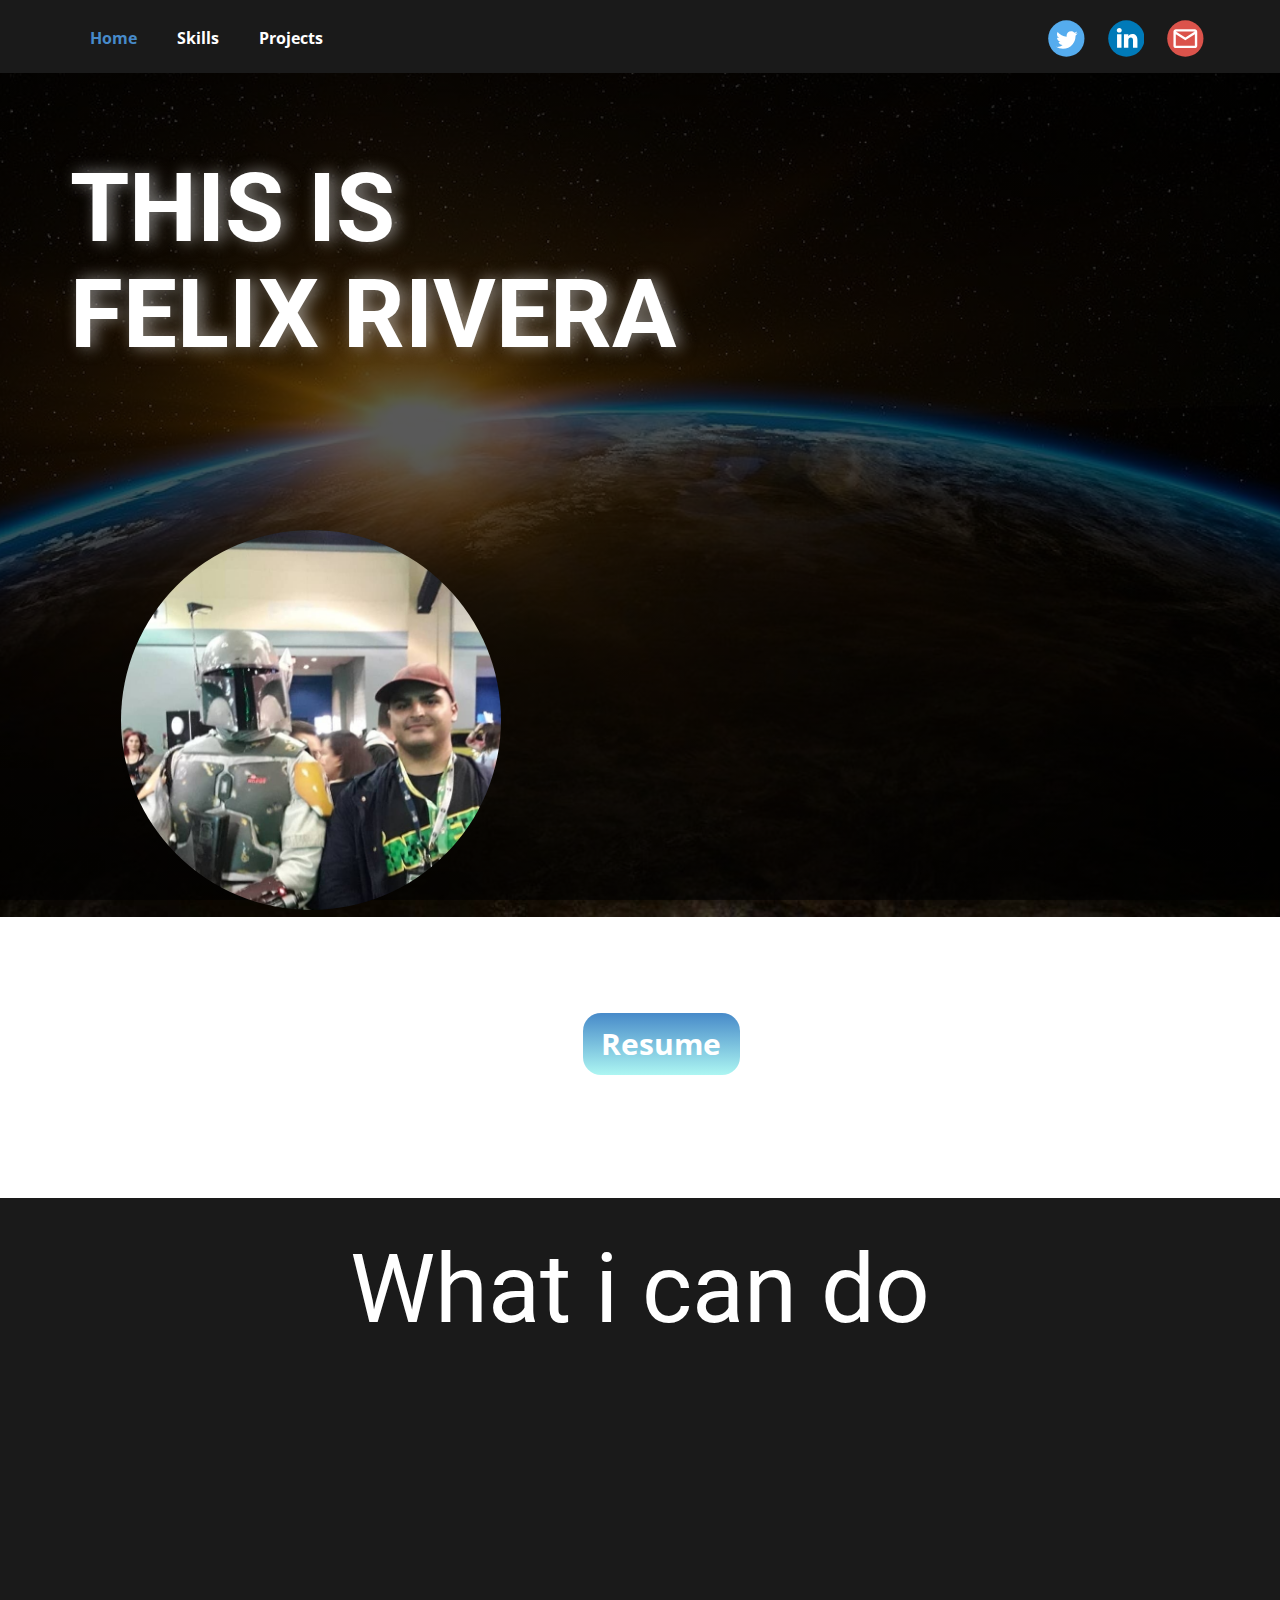
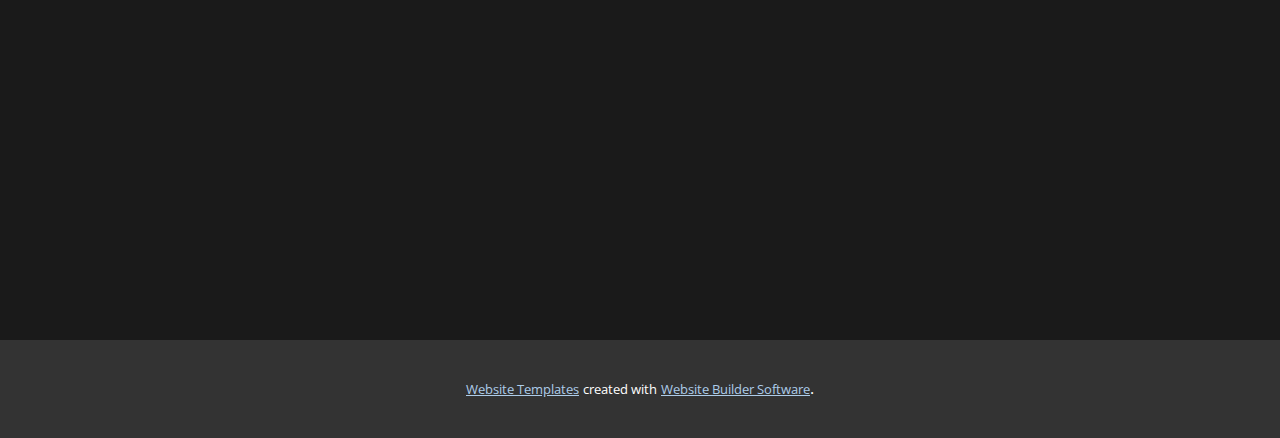
==== index.html @ 3ed3681c "initial comit" ====
<!DOCTYPE html>
<html style="font-size: 16px;">
  <head>
    <meta name="viewport" content="width=device-width, initial-scale=1.0">
    <meta charset="utf-8">
    <meta name="keywords" content="INTUITIVE">
    <meta name="description" content="">
    <title>Home</title>
    <link rel="stylesheet" href="nicepage.css" media="screen">
<link rel="stylesheet" href="Home.css" media="screen">
    <script class="u-script" type="text/javascript" src="jquery.js" defer=""></script>
    <script class="u-script" type="text/javascript" src="nicepage.js" defer=""></script>
    <meta name="generator" content="Nicepage 4.12.17, nicepage.com">
    <link id="u-theme-google-font" rel="stylesheet" href="https://fonts.googleapis.com/css?family=Roboto:100,100i,300,300i,400,400i,500,500i,700,700i,900,900i|Open+Sans:300,300i,400,400i,500,500i,600,600i,700,700i,800,800i">
    <link id="u-page-google-font" rel="stylesheet" href="https://fonts.googleapis.com/css?family=Montserrat:100,100i,200,200i,300,300i,400,400i,500,500i,600,600i,700,700i,800,800i,900,900i">
    
    
    
    
    <script type="application/ld+json">{
		"@context": "http://schema.org",
		"@type": "Organization",
		"name": "",
		"sameAs": [
				"https://twitter.com/FelixARiveraAy1",
				"https://www.linkedin.com/in/felix-rivera-ayala-a503a81b5/",
				"mailto:friveragd@gmail.com"
		]
}</script>
    <meta name="theme-color" content="#478ac9">
    <meta name="twitter:site" content="@">
    <meta name="twitter:card" content="summary_large_image">
    <meta name="twitter:title" content="Home">
    <meta name="twitter:description" content="">
    <meta property="og:title" content="Home">
    <meta property="og:type" content="website">
  </head>
  <body data-home-page="Home.html" data-home-page-title="Home" class="u-body u-xl-mode"><header class="u-grey-90 u-header u-sticky u-sticky-5e50" id="sec-444b" data-animation-name="" data-animation-duration="0" data-animation-delay="0" data-animation-direction=""><div class="u-clearfix u-sheet u-sheet-1">
        <nav class="u-menu u-menu-dropdown u-offcanvas u-menu-1">
          <div class="menu-collapse" style="font-size: 1rem; letter-spacing: 0px; font-weight: 700;">
            <a class="u-button-style u-custom-active-border-color u-custom-border u-custom-border-color u-custom-borders u-custom-hover-border-color u-custom-left-right-menu-spacing u-custom-text-active-color u-custom-text-color u-custom-text-hover-color u-custom-top-bottom-menu-spacing u-nav-link" href="#">
              <svg class="u-svg-link" viewBox="0 0 24 24"><use xmlns:xlink="http://www.w3.org/1999/xlink" xlink:href="#menu-hamburger"></use></svg>
              <svg class="u-svg-content" version="1.1" id="menu-hamburger" viewBox="0 0 16 16" x="0px" y="0px" xmlns:xlink="http://www.w3.org/1999/xlink" xmlns="http://www.w3.org/2000/svg"><g><rect y="1" width="16" height="2"></rect><rect y="7" width="16" height="2"></rect><rect y="13" width="16" height="2"></rect>
</g></svg>
            </a>
          </div>
          <div class="u-custom-menu u-nav-container">
            <ul class="u-nav u-unstyled u-nav-1"><li class="u-nav-item"><a class="u-button-style u-nav-link u-text-active-palette-1-base u-text-hover-palette-2-base" href="Home.html" style="padding: 10px 20px;">Home</a>
</li><li class="u-nav-item"><a class="u-button-style u-nav-link u-text-active-palette-1-base u-text-hover-palette-2-base" href="Home.html#sec-2926" data-page-id="25236075" style="padding: 10px 20px;">Skills</a>
</li><li class="u-nav-item"><a class="u-button-style u-nav-link u-text-active-palette-1-base u-text-hover-palette-2-base" href="Home.html#carousel_3c67" data-page-id="25236075" style="padding: 10px 20px;">Projects</a>
</li></ul>
          </div>
          <div class="u-custom-menu u-nav-container-collapse">
            <div class="u-black u-container-style u-inner-container-layout u-opacity u-opacity-95 u-sidenav">
              <div class="u-inner-container-layout u-sidenav-overflow">
                <div class="u-menu-close"></div>
                <ul class="u-align-center u-nav u-popupmenu-items u-unstyled u-nav-2"><li class="u-nav-item"><a class="u-button-style u-nav-link" href="Home.html">Home</a>
</li><li class="u-nav-item"><a class="u-button-style u-nav-link" href="Home.html#sec-2926" data-page-id="25236075">Skills</a>
</li><li class="u-nav-item"><a class="u-button-style u-nav-link" href="Home.html#carousel_3c67" data-page-id="25236075">Projects</a>
</li></ul>
              </div>
            </div>
            <div class="u-black u-menu-overlay u-opacity u-opacity-70"></div>
          </div>
        </nav>
        <div class="u-social-icons u-spacing-23 u-social-icons-1">
          <a class="u-social-url" title="twitter" target="_blank" href="https://twitter.com/FelixARiveraAy1"><span class="u-icon u-social-icon u-social-twitter u-icon-1"><svg class="u-svg-link" preserveAspectRatio="xMidYMin slice" viewBox="0 0 112 112" style=""><use xmlns:xlink="http://www.w3.org/1999/xlink" xlink:href="#svg-7efd"></use></svg><svg class="u-svg-content" viewBox="0 0 112 112" x="0" y="0" id="svg-7efd"><circle fill="currentColor" class="st0" cx="56.1" cy="56.1" r="55"></circle><path fill="#FFFFFF" d="M83.8,47.3c0,0.6,0,1.2,0,1.7c0,17.7-13.5,38.2-38.2,38.2C38,87.2,31,85,25,81.2c1,0.1,2.1,0.2,3.2,0.2
            c6.3,0,12.1-2.1,16.7-5.7c-5.9-0.1-10.8-4-12.5-9.3c0.8,0.2,1.7,0.2,2.5,0.2c1.2,0,2.4-0.2,3.5-0.5c-6.1-1.2-10.8-6.7-10.8-13.1
            c0-0.1,0-0.1,0-0.2c1.8,1,3.9,1.6,6.1,1.7c-3.6-2.4-6-6.5-6-11.2c0-2.5,0.7-4.8,1.8-6.7c6.6,8.1,16.5,13.5,27.6,14
            c-0.2-1-0.3-2-0.3-3.1c0-7.4,6-13.4,13.4-13.4c3.9,0,7.3,1.6,9.8,4.2c3.1-0.6,5.9-1.7,8.5-3.3c-1,3.1-3.1,5.8-5.9,7.4
            c2.7-0.3,5.3-1,7.7-2.1C88.7,43,86.4,45.4,83.8,47.3z"></path></svg></span>
          </a>
          <a class="u-social-url" target="_blank" data-type="LinkedIn" title="LinkedIn" href="https://www.linkedin.com/in/felix-rivera-ayala-a503a81b5/"><span class="u-icon u-social-icon u-social-linkedin u-icon-2"><svg class="u-svg-link" preserveAspectRatio="xMidYMin slice" viewBox="0 0 112 112" style=""><use xmlns:xlink="http://www.w3.org/1999/xlink" xlink:href="#svg-7fb4"></use></svg><svg class="u-svg-content" viewBox="0 0 112 112" x="0" y="0" id="svg-7fb4"><circle fill="currentColor" cx="56.1" cy="56.1" r="55"></circle><path fill="#FFFFFF" d="M41.3,83.7H27.9V43.4h13.4V83.7z M34.6,37.9L34.6,37.9c-4.6,0-7.5-3.1-7.5-7c0-4,3-7,7.6-7s7.4,3,7.5,7
            C42.2,34.8,39.2,37.9,34.6,37.9z M89.6,83.7H76.2V62.2c0-5.4-1.9-9.1-6.8-9.1c-3.7,0-5.9,2.5-6.9,4.9c-0.4,0.9-0.4,2.1-0.4,3.3v22.5
            H48.7c0,0,0.2-36.5,0-40.3h13.4v5.7c1.8-2.7,5-6.7,12.1-6.7c8.8,0,15.4,5.8,15.4,18.1V83.7z"></path></svg></span>
          </a>
          <a class="u-social-url" target="_blank" data-type="Email" title="Email" href="mailto:friveragd@gmail.com"><span class="u-icon u-social-email u-social-icon u-icon-3"><svg class="u-svg-link" preserveAspectRatio="xMidYMin slice" viewBox="0 0 112 112" style=""><use xmlns:xlink="http://www.w3.org/1999/xlink" xlink:href="#svg-69ce"></use></svg><svg class="u-svg-content" viewBox="0 0 112 112" x="0" y="0" id="svg-69ce"><circle fill="currentColor" cx="56.1" cy="56.1" r="55"></circle><path id="path3864" fill="#FFFFFF" d="M27.2,28h57.6c4,0,7.2,3.2,7.2,7.2l0,0v42.7c0,3.9-3.2,7.2-7.2,7.2l0,0H27.2
	c-4,0-7.2-3.2-7.2-7.2V35.2C20,31.1,23.2,28,27.2,28 M56,52.9l28.8-17.8H27.2L56,52.9 M27.2,77.7h57.6V43.5L56,61.3L27.2,43.5V77.7z
	"></path></svg></span>
          </a>
        </div>
      </div></header>
    <section class="skrollable u-align-left u-clearfix u-image u-parallax u-shading u-section-1" src="" data-image-width="1280" data-image-height="640" id="sec-ab57">
      <div class="u-clearfix u-sheet u-sheet-1">
        <h1 class="u-text u-title u-text-1" data-animation-name="bounceIn" data-animation-duration="1750" data-animation-direction="" data-animation-out="1" data-animation-delay="250">This&nbsp;is&nbsp;<br>felix Rivera
        </h1>
        <div class="u-image u-image-circle u-preserve-proportions u-image-1" alt="" data-image-width="797" data-image-height="788" data-animation-name="customAnimationIn" data-animation-duration="1000" data-animation-direction="" data-animation-delay="500"></div>
        <blockquote class="u-text u-text-2" data-animation-name="customAnimationIn" data-animation-duration="1000" data-animation-delay="750">
          <span style="font-size: 1.875rem;"> I'm an independent game dev stationed in Puerto Rico that specializes in Gameplay programming and Design. In addition to my game development skills, I'm also adept at teaching, team management and currently expanding my horizons with the cybersecurity sector.</span>
        </blockquote>
        <a href="files/FelixRiveraAyalaResume.pdf" class="u-border-none u-btn u-btn-round u-button-style u-file-link u-gradient u-hover-feature u-hover-palette-1-light-1 u-none u-radius-18 u-btn-1">Resume</a>
      </div>
      
    </section>
    <section class="u-align-center u-clearfix u-grey-90 u-section-2" id="sec-2926">
      <div class="u-clearfix u-sheet u-sheet-1">
        <h1 class="u-text u-text-default u-text-1">What i can do</h1>
        <div class="u-list u-list-1">
          <div class="u-repeater u-repeater-1">
            <div class="u-align-center u-container-style u-list-item u-repeater-item u-list-item-1" data-animation-name="customAnimationIn" data-animation-duration="1000" data-animation-direction="">
              <div class="u-container-layout u-similar-container u-container-layout-1"><span class="u-file-icon u-hover-feature u-icon u-icon-circle u-palette-1-base u-spacing-20 u-text-grey-90 u-icon-1"><img src="images/5.png" alt=""></span>
                <h3 class="u-text u-text-2">Game Design</h3>
              </div>
            </div>
            <div class="u-align-center u-container-style u-list-item u-repeater-item u-list-item-2" data-animation-name="customAnimationIn" data-animation-duration="1000" data-animation-direction="">
              <div class="u-container-layout u-similar-container u-container-layout-2"><span class="u-hover-feature u-icon u-icon-circle u-palette-1-base u-spacing-20 u-text-grey-90 u-icon-2"><svg class="u-svg-link" preserveAspectRatio="xMidYMin slice" viewBox="0 0 128 128" style=""><use xmlns:xlink="http://www.w3.org/1999/xlink" xlink:href="#svg-e132"></use></svg><svg class="u-svg-content" viewBox="0 0 128 128" id="svg-e132"><path d="m44.1 63.9h39.8c4.6 0 8.4-3.9 8.4-8.8v-1.8c0-5.6-2.8-10.7-7.3-13.3-2.4-1.4-5.4-2.9-8.8-4.1 2.8-3 4.6-6.9 4.6-11.3-0.1-9.2-7.6-16.6-16.8-16.6s-16.7 7.4-16.7 16.5c0 4.4 1.7 8.4 4.6 11.3-3.4 1.2-6.5 2.7-8.8 4.1-4.5 2.7-7.3 7.7-7.3 13.3v1.8c-0.1 4.9 3.7 8.9 8.3 8.9zm19.9-48c4.8 0 8.7 3.9 8.7 8.6 0 4.8-3.9 8.6-8.7 8.6s-8.7-3.9-8.7-8.6 3.9-8.6 8.7-8.6zm-20.3 37.3c0-2.7 1.3-5.3 3.4-6.5 4-2.3 10.2-5.1 16.9-5.1s12.9 2.8 16.9 5.1c2.1 1.2 3.4 3.8 3.4 6.5v1.8c0 0.6-0.3 0.9-0.4 0.9h-39.8c-0.1 0-0.4-0.3-0.4-0.9v-1.8zm5.5 40.9c-2.4-1.4-5.4-2.9-8.8-4.1 2.8-3 4.6-7 4.6-11.3 0-9.1-7.5-16.5-16.7-16.5s-16.7 7.4-16.7 16.5c0 4.4 1.7 8.4 4.6 11.3-3.4 1.2-6.5 2.7-8.8 4.1-4.6 2.6-7.4 7.7-7.4 13.3v1.8c0 4.9 3.8 8.8 8.4 8.8h39.8c4.6 0 8.4-3.9 8.4-8.8v-1.8c0-5.6-2.8-10.7-7.4-13.3zm-20.9-24.1c4.8 0 8.7 3.9 8.7 8.6 0 4.8-3.9 8.6-8.7 8.6s-8.7-3.9-8.7-8.6 3.9-8.6 8.7-8.6zm20.3 39.2c0 0.6-0.3 0.9-0.4 0.9h-39.8c-0.1 0-0.4-0.3-0.4-0.9v-1.8c0-2.7 1.3-5.3 3.4-6.5 4-2.3 10.2-5.1 16.9-5.1s12.9 2.8 16.9 5.1c2.1 1.2 3.4 3.8 3.4 6.5v1.8zm72.1-15.1c-2.4-1.4-5.4-2.9-8.8-4.1 2.8-3 4.6-6.9 4.6-11.3 0-9.1-7.5-16.5-16.7-16.5s-16.7 7.4-16.7 16.5c-0.1 4.3 1.7 8.3 4.5 11.3-3.4 1.2-6.5 2.7-8.8 4.1-4.5 2.7-7.3 7.7-7.3 13.3v1.8c0 4.9 3.8 8.8 8.4 8.8h39.8c4.6 0 8.4-3.9 8.4-8.8v-1.8c-0.1-5.6-2.9-10.7-7.4-13.3zm-21-24.1c4.8 0 8.7 3.9 8.7 8.6 0 4.8-3.9 8.6-8.7 8.6s-8.7-3.9-8.7-8.6 3.9-8.6 8.7-8.6zm20.3 39.2c0 0.6-0.3 0.9-0.4 0.9h-39.8c-0.1 0-0.4-0.3-0.4-0.9v-1.8c0-2.7 1.3-5.3 3.4-6.5 4-2.3 10.2-5.1 16.9-5.1s12.9 2.8 16.9 5.1c2.1 1.2 3.4 3.8 3.4 6.5v1.8z"></path></svg>
            
            
          </span>
                <h3 class="u-text u-text-3">Team Comunication</h3>
              </div>
            </div>
            <div class="u-align-center u-container-style u-list-item u-repeater-item u-list-item-3" data-animation-name="customAnimationIn" data-animation-duration="1000" data-animation-direction="">
              <div class="u-container-layout u-similar-container u-container-layout-3"><span class="u-file-icon u-hover-feature u-icon u-icon-circle u-palette-1-base u-spacing-20 u-text-grey-90 u-icon-3"><img src="images/6.png" alt=""></span>
                <h3 class="u-text u-text-4"> Teaching</h3>
              </div>
            </div>
            <div class="u-align-center u-container-style u-list-item u-repeater-item u-list-item-4" data-animation-name="customAnimationIn" data-animation-duration="1000" data-animation-direction="">
              <div class="u-container-layout u-similar-container u-container-layout-4"><span class="u-file-icon u-hover-feature u-icon u-icon-circle u-palette-1-base u-spacing-20 u-text-grey-90 u-icon-4"><img src="images/7.png" alt=""></span>
                <h3 class="u-text u-text-5">HTML and CSS</h3>
              </div>
            </div>
            <div class="u-align-center u-container-style u-list-item u-repeater-item u-list-item-5" data-animation-name="customAnimationIn" data-animation-duration="1000" data-animation-direction="">
              <div class="u-container-layout u-similar-container u-container-layout-5"><span class="u-file-icon u-hover-feature u-icon u-icon-circle u-palette-1-base u-spacing-20 u-text-grey-90 u-icon-5"><img src="images/8.png" alt=""></span>
                <h3 class="u-text u-text-6">Web design</h3>
              </div>
            </div>
            <div class="u-align-center u-container-style u-list-item u-repeater-item u-list-item-6" data-animation-name="customAnimationIn" data-animation-duration="1000" data-animation-direction="">
              <div class="u-container-layout u-similar-container u-container-layout-6"><span class="u-file-icon u-hover-feature u-icon u-icon-circle u-palette-1-base u-spacing-20 u-text-grey-90 u-icon-6"><img src="images/9.png" alt=""></span>
                <h3 class="u-text u-text-7">C# programing</h3>
              </div>
            </div>
            <div class="u-align-center u-container-style u-list-item u-repeater-item u-list-item-7" data-animation-name="customAnimationIn" data-animation-duration="1000" data-animation-direction="">
              <div class="u-container-layout u-similar-container u-container-layout-7"><span class="u-file-icon u-hover-feature u-icon u-icon-circle u-palette-1-base u-spacing-20 u-text-grey-90 u-icon-7"><img src="images/10.png" alt=""></span>
                <h3 class="u-text u-text-8">Unity Game Engine</h3>
              </div>
            </div>
            <div class="u-align-center u-container-style u-list-item u-repeater-item u-list-item-8" data-animation-name="customAnimationIn" data-animation-duration="1000" data-animation-direction="">
              <div class="u-container-layout u-similar-container u-container-layout-8"><span class="u-file-icon u-hover-feature u-icon u-icon-circle u-palette-1-base u-spacing-20 u-text-grey-90 u-icon-8"><img src="images/11.png" alt=""></span>
                <h3 class="u-text u-text-9">Blender 3d modeling</h3>
              </div>
            </div>
            <div class="u-align-center u-container-style u-list-item u-repeater-item u-list-item-9" data-animation-name="customAnimationIn" data-animation-duration="1000" data-animation-direction="">
              <div class="u-container-layout u-similar-container u-container-layout-9"><span class="u-file-icon u-hover-feature u-icon u-icon-circle u-palette-1-base u-spacing-20 u-text-grey-90 u-icon-9"><img src="images/12.png" alt=""></span>
                <h3 class="u-text u-text-10">Bilingual<br>
                  <span style="font-size: 0.875rem;">(english and spanish)</span>
                </h3>
              </div>
            </div>
          </div>
        </div>
      </div>
      
      
      
      
      
      
      
      
      
    </section>
    <section class="u-align-center u-clearfix u-grey-90 u-section-3" id="carousel_3c67">
      <div class="u-clearfix u-sheet u-sheet-1">
        <h2 class="u-custom-font u-font-montserrat u-text u-text-1" data-animation-name="customAnimationIn" data-animation-duration="1750" data-animation-delay="250">My Projects</h2>
        <div class="u-expanded-width u-layout-grid u-list u-list-1">
          <div class="u-repeater u-repeater-1">
            <div class="u-align-center u-border-no-bottom u-border-no-left u-border-palette-4-dark-1 u-bottom-right-radius-50 u-container-style u-gradient u-list-item u-repeater-item u-shape-round u-top-left-radius-50 u-top-right-radius-50 u-list-item-1" data-animation-name="flipIn" data-animation-duration="1500" data-animation-direction="X" data-animation-delay="250">
              <div class="u-container-layout u-similar-container u-container-layout-1">
                <img class="u-expanded-width-lg u-expanded-width-md u-expanded-width-sm u-expanded-width-xs u-hover-feature u-image u-image-round u-image-1" alt="" data-image-width="354" data-image-height="251" data-href="https://globalgamejam.org/2019/games/lost-little-lion" data-target="_blank" src="images/lll.jpg">
                <h4 class="u-align-center u-custom-font u-font-montserrat u-text u-text-default u-text-2">Lost Little Lion</h4>
                <p class="u-align-center u-text u-text-3">Global Game jam project<br>2019
                </p>
              </div>
            </div>
            <div class="u-align-center u-border-no-bottom u-border-no-left u-border-palette-4-dark-1 u-bottom-right-radius-50 u-container-style u-gradient u-list-item u-repeater-item u-shape-round u-top-left-radius-50 u-top-right-radius-50 u-video-cover u-list-item-2" data-animation-name="flipIn" data-animation-duration="1500" data-animation-direction="X" data-animation-delay="250">
              <div class="u-container-layout u-similar-container u-container-layout-2">
                <img class="u-expanded-width-lg u-expanded-width-md u-expanded-width-sm u-expanded-width-xs u-hover-feature u-image u-image-round u-image-2" alt="" data-image-width="354" data-image-height="251" data-href="https://globalgamejam.org/2020/games/sirius-1" data-target="_blank" src="images/Serius.png">
                <h4 class="u-align-center u-custom-font u-font-montserrat u-text u-text-default u-text-4">Serius</h4>
                <p class="u-align-center u-text u-text-5">Global game jam project<br>2020
                </p>
              </div>
            </div>
            <div class="u-align-center u-border-no-bottom u-border-no-left u-border-palette-4-dark-1 u-bottom-right-radius-50 u-container-style u-gradient u-list-item u-repeater-item u-shape-round u-top-left-radius-50 u-top-right-radius-50 u-video-cover u-list-item-3" data-animation-name="flipIn" data-animation-duration="1500" data-animation-direction="X" data-animation-delay="250">
              <div class="u-container-layout u-similar-container u-container-layout-3">
                <img class="u-expanded-width-lg u-expanded-width-md u-expanded-width-sm u-expanded-width-xs u-hover-feature u-image u-image-round u-image-3" alt="" data-image-width="354" data-image-height="251" data-href="https://nicepage.com" src="images/screenshot_2021-01-31_135711.png">
                <h4 class="u-align-center u-custom-font u-font-montserrat u-text u-text-default u-text-6">STEM bot's adventure</h4>
                <p class="u-align-center u-text u-text-7">Global gamejam project 2021</p>
              </div>
            </div>
            <div class="u-border-no-bottom u-border-no-left u-border-palette-4-dark-1 u-bottom-right-radius-50 u-container-style u-gradient u-list-item u-repeater-item u-shape-round u-top-left-radius-50 u-top-right-radius-50 u-video-cover u-list-item-4" data-animation-name="flipIn" data-animation-duration="1500" data-animation-direction="X" data-animation-delay="250" data-href="https://nicepage.com">
              <div class="u-container-layout u-similar-container u-container-layout-4">
                <img class="u-expanded-width-lg u-expanded-width-md u-expanded-width-sm u-expanded-width-xs u-hover-feature u-image u-image-round u-image-4" alt="" data-image-width="315" data-image-height="250" data-href="https://intercolab.itch.io/webglmobilepc-test" src="images/XfBnxe.png">
                <h4 class="u-align-center u-custom-font u-font-montserrat u-text u-text-default u-text-8">Colaboration Project 2020</h4>
                <p class="u-align-center u-text u-text-9"> Collaborative project with the non-profit&nbsp; organization "MusiFeliz" to teach accounting to middle school students </p>
              </div>
            </div>
            <div class="u-align-center u-border-no-bottom u-border-no-left u-border-palette-4-dark-1 u-bottom-right-radius-50 u-container-style u-gradient u-list-item u-repeater-item u-shape-round u-top-left-radius-50 u-top-right-radius-50 u-video-cover u-list-item-5" data-animation-name="flipIn" data-animation-duration="1500" data-animation-direction="X" data-animation-delay="250">
              <div class="u-container-layout u-similar-container u-container-layout-5">
                <img class="u-expanded-width-lg u-expanded-width-md u-expanded-width-sm u-expanded-width-xs u-hover-feature u-image u-image-round u-image-5" alt="" data-image-width="315" data-image-height="250" data-href="https://intercolab.itch.io/colab2-prototype-webgl-ver" src="images/PF53ib.png">
                <h4 class="u-align-center u-custom-font u-font-montserrat u-text u-text-default u-text-10">Colaboration project 2021</h4>
                <p class="u-align-center u-text u-text-11"> Collaborative project with the non-profit&nbsp; organization "MusiFeliz" to teach about the immune system to middle school students&nbsp;&nbsp;</p>
              </div>
            </div>
          </div>
        </div>
      </div>
      
      
      
      
      
    </section>
    
    
    
    <section class="u-backlink u-clearfix u-grey-80">
      <a class="u-link" href="https://nicepage.com/website-templates" target="_blank">
        <span>Website Templates</span>
      </a>
      <p class="u-text">
        <span>created with</span>
      </p>
      <a class="u-link" href="" target="_blank">
        <span>Website Builder Software</span>
      </a>. 
    </section><span style="height: 64px; width: 64px; margin-left: 0px; margin-right: auto; margin-top: 0px; background-image: none; right: 20px; bottom: 20px" class="u-back-to-top u-icon u-icon-circle u-opacity u-opacity-85 u-palette-1-base u-spacing-15" data-href="#">
        <svg class="u-svg-link" preserveAspectRatio="xMidYMin slice" viewBox="0 0 551.13 551.13"><use xmlns:xlink="http://www.w3.org/1999/xlink" xlink:href="#svg-1d98"></use></svg>
        <svg class="u-svg-content" enable-background="new 0 0 551.13 551.13" viewBox="0 0 551.13 551.13" xmlns="http://www.w3.org/2000/svg" id="svg-1d98"><path d="m275.565 189.451 223.897 223.897h51.668l-275.565-275.565-275.565 275.565h51.668z"></path></svg>
    </span>
  </body>
</html>
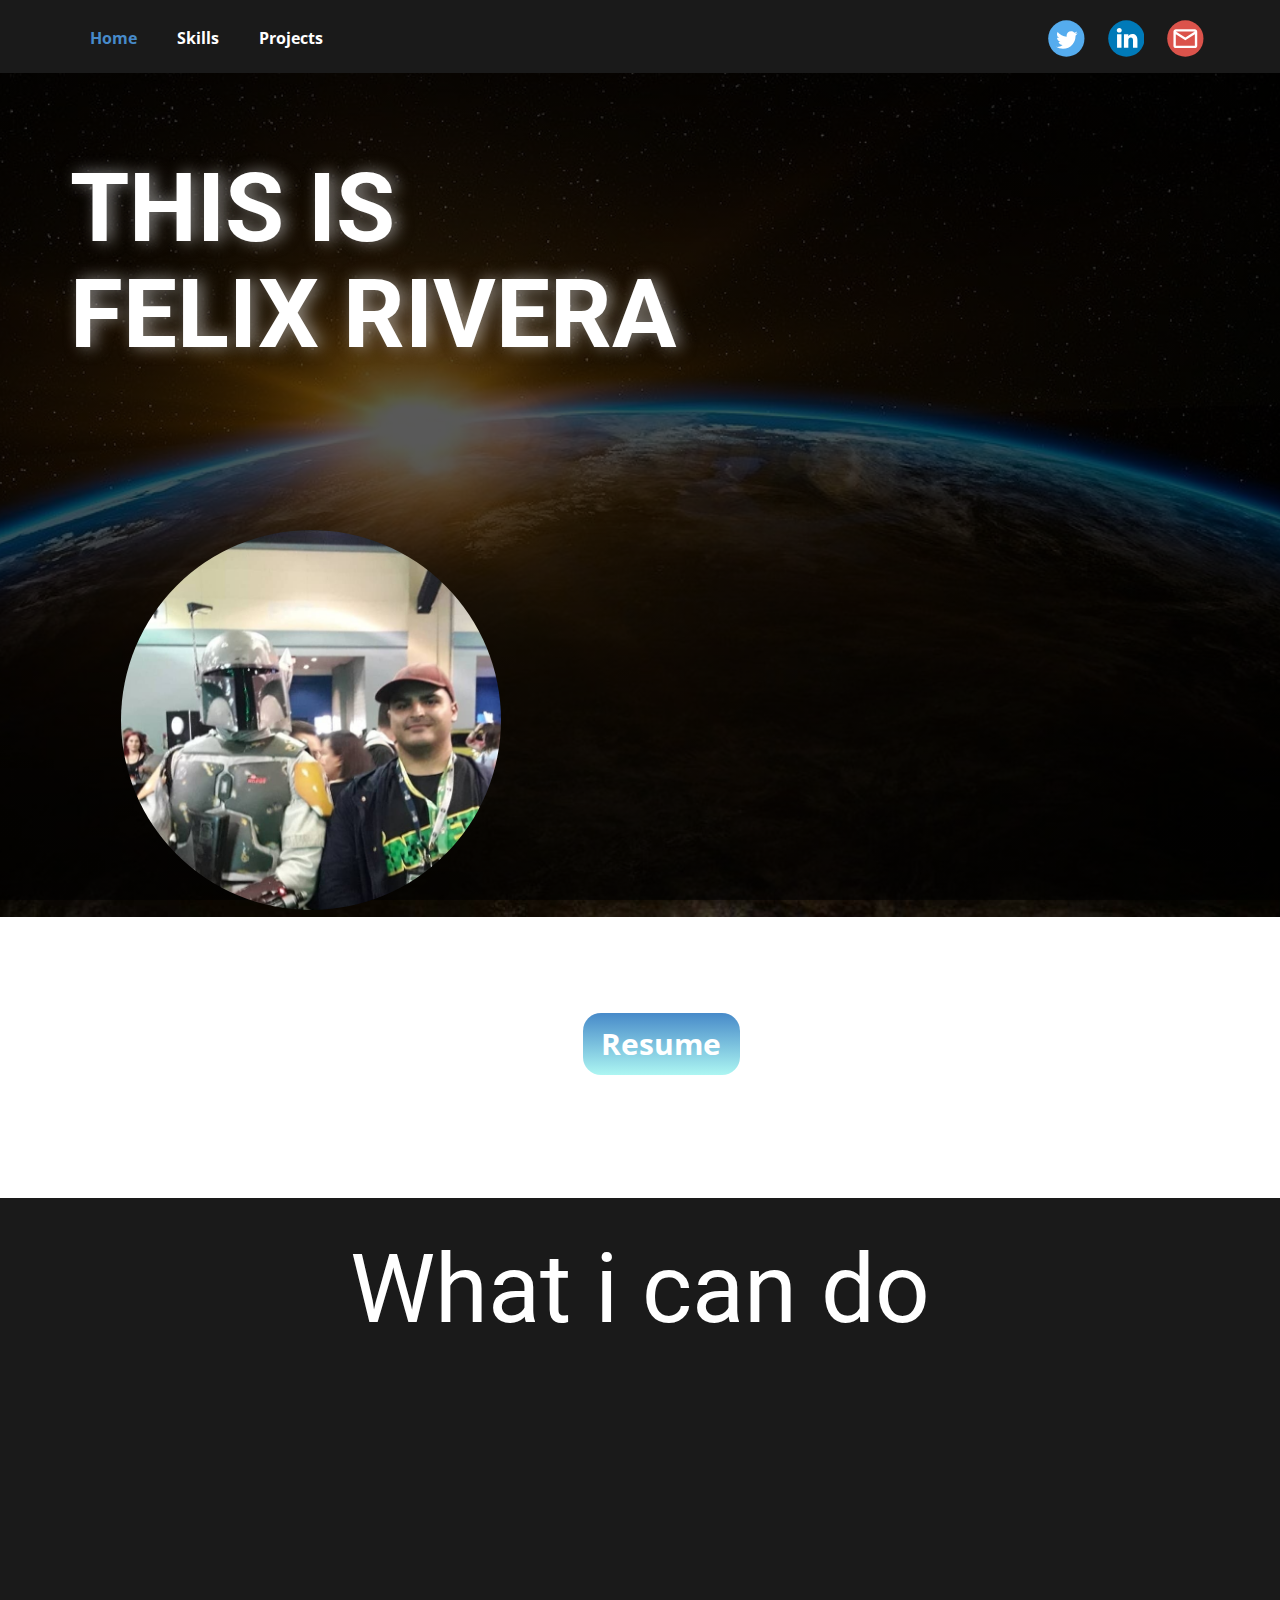
==== commit 6885aac9: "update index" ====
--- a/index.html
+++ b/index.html
@@ -183,12 +183,12 @@
             </div>
             <div class="u-align-center u-border-no-bottom u-border-no-left u-border-palette-4-dark-1 u-bottom-right-radius-50 u-container-style u-gradient u-list-item u-repeater-item u-shape-round u-top-left-radius-50 u-top-right-radius-50 u-video-cover u-list-item-3" data-animation-name="flipIn" data-animation-duration="1500" data-animation-direction="X" data-animation-delay="250">
               <div class="u-container-layout u-similar-container u-container-layout-3">
-                <img class="u-expanded-width-lg u-expanded-width-md u-expanded-width-sm u-expanded-width-xs u-hover-feature u-image u-image-round u-image-3" alt="" data-image-width="354" data-image-height="251" data-href="https://nicepage.com" src="images/screenshot_2021-01-31_135711.png">
+                <img class="u-expanded-width-lg u-expanded-width-md u-expanded-width-sm u-expanded-width-xs u-hover-feature u-image u-image-round u-image-3" alt="" data-image-width="354" data-image-height="251" data-href="https://globalgamejam.org/2021/games/stembots-adventures-3" src="images/screenshot_2021-01-31_135711.png">
                 <h4 class="u-align-center u-custom-font u-font-montserrat u-text u-text-default u-text-6">STEM bot's adventure</h4>
                 <p class="u-align-center u-text u-text-7">Global gamejam project 2021</p>
               </div>
             </div>
-            <div class="u-border-no-bottom u-border-no-left u-border-palette-4-dark-1 u-bottom-right-radius-50 u-container-style u-gradient u-list-item u-repeater-item u-shape-round u-top-left-radius-50 u-top-right-radius-50 u-video-cover u-list-item-4" data-animation-name="flipIn" data-animation-duration="1500" data-animation-direction="X" data-animation-delay="250" data-href="https://nicepage.com">
+            <div class="u-border-no-bottom u-border-no-left u-border-palette-4-dark-1 u-bottom-right-radius-50 u-container-style u-gradient u-list-item u-repeater-item u-shape-round u-top-left-radius-50 u-top-right-radius-50 u-video-cover u-list-item-4" data-animation-name="flipIn" data-animation-duration="1500" data-animation-direction="X" data-animation-delay="250">
               <div class="u-container-layout u-similar-container u-container-layout-4">
                 <img class="u-expanded-width-lg u-expanded-width-md u-expanded-width-sm u-expanded-width-xs u-hover-feature u-image u-image-round u-image-4" alt="" data-image-width="315" data-image-height="250" data-href="https://intercolab.itch.io/webglmobilepc-test" src="images/XfBnxe.png">
                 <h4 class="u-align-center u-custom-font u-font-montserrat u-text u-text-default u-text-8">Colaboration Project 2020</h4>
@@ -215,15 +215,7 @@
     
     
     <section class="u-backlink u-clearfix u-grey-80">
-      <a class="u-link" href="https://nicepage.com/website-templates" target="_blank">
-        <span>Website Templates</span>
-      </a>
-      <p class="u-text">
-        <span>created with</span>
-      </p>
-      <a class="u-link" href="" target="_blank">
-        <span>Website Builder Software</span>
-      </a>. 
+      
     </section><span style="height: 64px; width: 64px; margin-left: 0px; margin-right: auto; margin-top: 0px; background-image: none; right: 20px; bottom: 20px" class="u-back-to-top u-icon u-icon-circle u-opacity u-opacity-85 u-palette-1-base u-spacing-15" data-href="#">
         <svg class="u-svg-link" preserveAspectRatio="xMidYMin slice" viewBox="0 0 551.13 551.13"><use xmlns:xlink="http://www.w3.org/1999/xlink" xlink:href="#svg-1d98"></use></svg>
         <svg class="u-svg-content" enable-background="new 0 0 551.13 551.13" viewBox="0 0 551.13 551.13" xmlns="http://www.w3.org/2000/svg" id="svg-1d98"><path d="m275.565 189.451 223.897 223.897h51.668l-275.565-275.565-275.565 275.565h51.668z"></path></svg>
